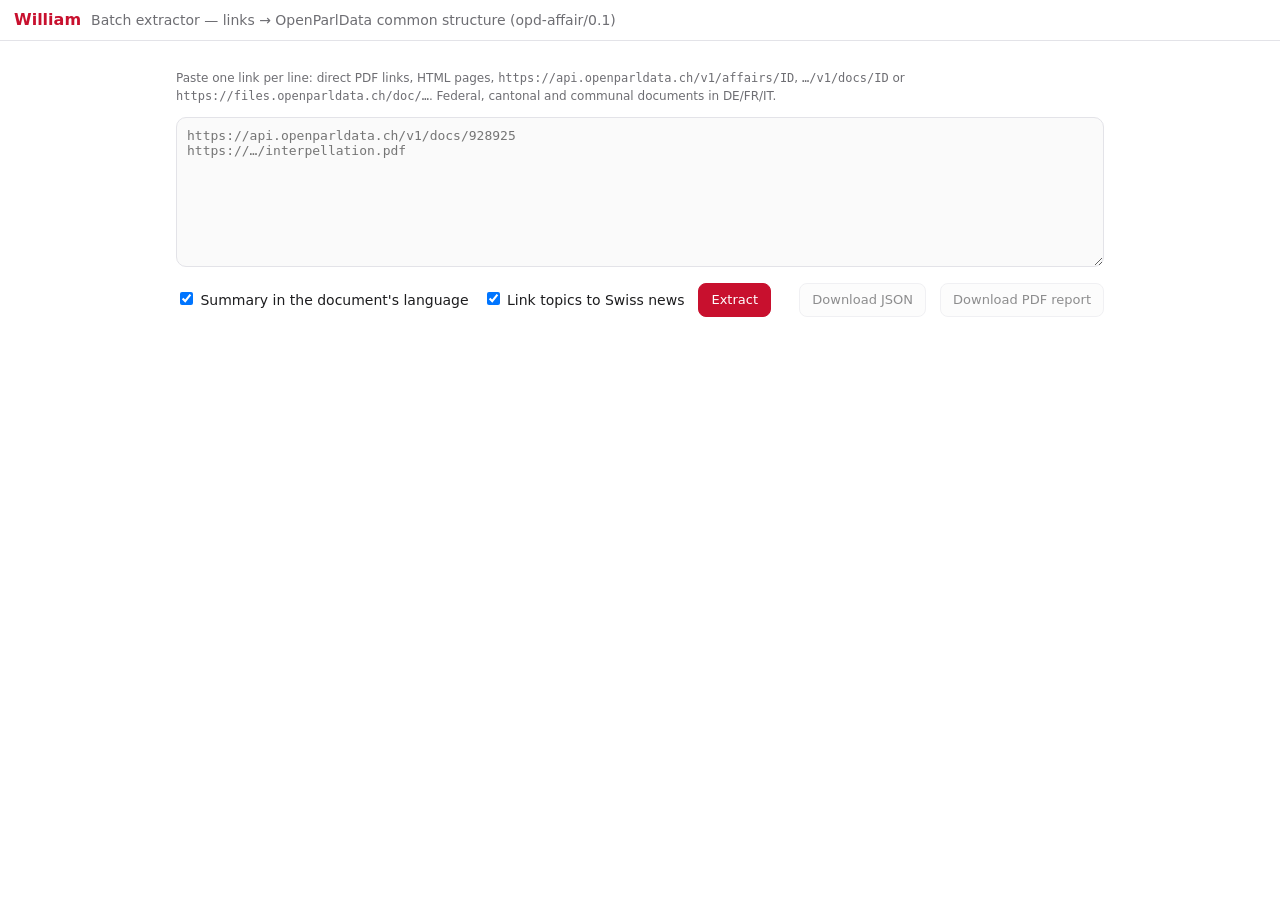
==== track_2a/src/extension/batch/batch.html @ 39518379 "William: Apertus extractor for OpenParlData affairs (extension, batch page, API, schema, eval)" ====
<!doctype html>
<html lang="en">
<head>
<meta charset="utf-8">
<meta name="viewport" content="width=device-width, initial-scale=1">
<title>William batch extractor</title>
<link rel="stylesheet" href="../shared/ui.css">
<style>
  main{max-width:960px;margin:0 auto;padding:16px}
  textarea{width:100%;min-height:150px;font:13px ui-monospace,Consolas,monospace;padding:10px;border:1px solid var(--line);border-radius:10px;background:var(--card);color:var(--fg)}
  .opts{display:flex;flex-wrap:wrap;gap:14px;align-items:center;margin:10px 0}
  .card{border:1px solid var(--line);border-radius:12px;padding:12px 14px;margin:12px 0;background:var(--bg)}
  .card h3{margin:0 0 4px;font-size:15px}
  .card .u{font-size:11px;color:var(--muted);word-break:break-all}
  details summary{cursor:pointer;color:var(--muted);font-size:12px;margin-top:6px}
  .lvl{font-size:11px;padding:1px 7px;border-radius:9px;background:var(--sunken);margin-right:6px}
</style>
</head>
<body>
<header class="bar"><span class="brand">William</span><span class="muted">Batch extractor — links → OpenParlData common structure (opd-affair/0.1)</span></header>
<main>
  <p class="small muted">Paste one link per line: direct PDF links, HTML pages, <code>https://api.openparldata.ch/v1/affairs/ID</code>,
    <code>…/v1/docs/ID</code> or <code>https://files.openparldata.ch/doc/…</code>. Federal, cantonal and communal documents in DE/FR/IT.</p>
  <textarea id="urls" placeholder="https://api.openparldata.ch/v1/docs/928925&#10;https://…/interpellation.pdf"></textarea>
  <div class="opts">
    <label><input type="checkbox" id="optSum" checked> Summary in the document's language</label>
    <label><input type="checkbox" id="optNews" checked> Link topics to Swiss news</label>
    <button id="run" class="btn primary">Extract</button>
    <span class="grow"></span>
    <button id="dlJson" class="btn" disabled>Download JSON</button>
    <button id="dlPdf" class="btn" disabled>Download PDF report</button>
  </div>
  <div id="status" class="small muted"></div>
  <div id="cards"></div>
</main>
<script type="module" src="batch.js"></script>
</body>
</html>
---- track_2a/src/extension/shared/ui.css ----
:root{--bg:#fff;--fg:#1d1d1f;--muted:#6e6e73;--line:#e3e3e8;--sunken:#f2f2f5;--accent:#c8102e;--link:#0b57d0;--hl:#fff1b8;--hl-on:#ffd75e;--hl-line:#e0a800;--ok:#1b7f3b;--warn:#a15c00;--bad:#b00020;--card:#fafafa}
@media (prefers-color-scheme:dark){:root{--bg:#1c1c1e;--fg:#f2f2f7;--muted:#a1a1a6;--line:#3a3a3c;--sunken:#111113;--card:#242426;--link:#8ab4f8;--hl:#5c4a00;--hl-on:#8a6d00;--ok:#5ad27e;--warn:#f0b35a;--bad:#ff7a8a}}
*{box-sizing:border-box}
body{margin:0;background:var(--bg);color:var(--fg);font:14px/1.5 system-ui,-apple-system,"Segoe UI",sans-serif}
a{color:var(--link)}
.bar{display:flex;align-items:center;gap:10px;padding:8px 14px;border-bottom:1px solid var(--line);background:var(--bg)}
.brand{font-weight:700;color:var(--accent);font-size:16px}
.grow{flex:1}.muted{color:var(--muted)}.small{font-size:12px}
.btn{font:inherit;font-size:13px;padding:6px 12px;border-radius:8px;border:1px solid var(--line);background:var(--card);color:var(--fg);cursor:pointer;text-decoration:none}
.btn:hover:not(:disabled){border-color:var(--muted)}
.btn:disabled{opacity:.5;cursor:default}
.btn.primary{background:var(--accent);border-color:var(--accent);color:#fff}
.btn.ghost{background:none}
.w-summary{margin:8px 0}
.w-kp{margin:4px 0 8px;padding-left:18px}
a.w-topic{background:var(--hl);color:inherit;text-decoration:none;border-bottom:2px solid var(--hl-line);border-radius:2px;padding:0 1px}
a.w-topic.on{background:var(--hl-on)}
.w-chips a.w-topic{display:inline-block;margin:2px 0;font-size:12px;padding:1px 6px}
.w-newsbox{margin-top:10px}
.w-news-h{font-weight:600;font-size:12px;color:var(--muted);margin-bottom:4px}
.w-news{list-style:none;margin:0;padding:0}
.w-news li{padding:6px 0;border-top:1px solid var(--line)}
.w-news li a{text-decoration:none}
.w-news li span{display:block;font-size:11px;color:var(--muted)}
.w-news-empty{font-size:12px;color:var(--muted)}
.fields{width:100%;border-collapse:collapse;font-size:13px;margin:8px 0}
.fields th{text-align:left;font-weight:600;color:var(--muted);padding:4px 8px 4px 0;vertical-align:top;white-space:nowrap}
.fields td{padding:4px 0;vertical-align:top;border-top:1px solid var(--line)}
.st{display:inline-block;font-size:10px;padding:0 5px;border-radius:6px;margin-left:4px;border:1px solid currentColor;vertical-align:1px}
.st.extracted{color:var(--ok)}.st.normalised{color:var(--ok)}.st.metadata{color:var(--link)}.st.inferred{color:var(--warn)}
.pg{font-size:11px;margin-left:4px;cursor:pointer}
.flag{color:var(--warn);font-size:12px;margin:2px 0}
.err{color:var(--bad)}
pre.json{background:var(--sunken);padding:8px;border-radius:8px;overflow:auto;max-height:340px;font-size:11px}
.spin{height:3px;margin:10px 0;background:linear-gradient(90deg,var(--accent) 0 30%,var(--line) 30%);background-size:200% 100%;animation:sp 1s linear infinite}
@keyframes sp{to{background-position:-200% 0}}
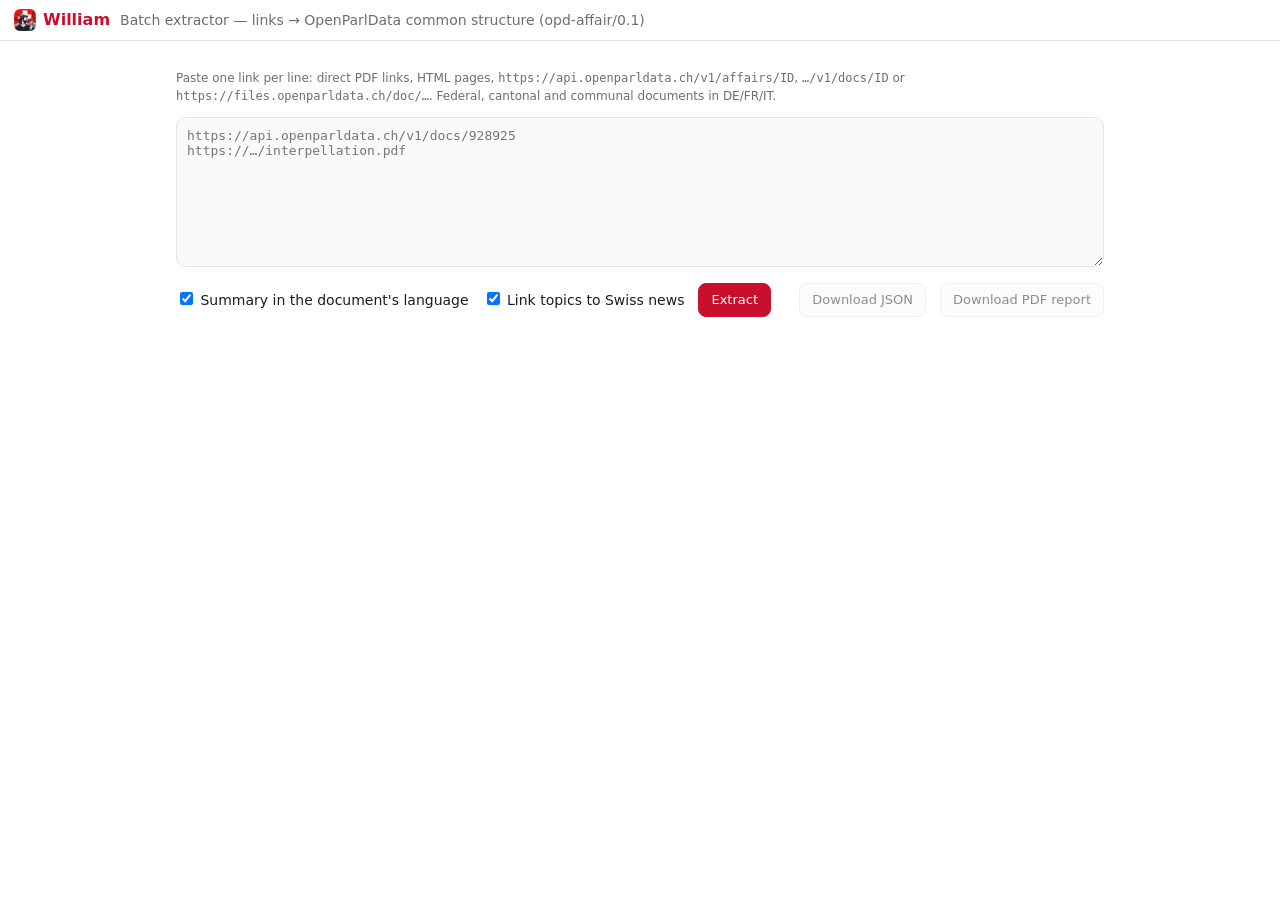
==== commit dba8a10e: "Big contribution - Validator: `python -m william validate` / `POST /v1/validate` / `make validate` c" ====
--- a/track_2a/src/extension/batch/batch.html
+++ b/track_2a/src/extension/batch/batch.html
@@ -4,6 +4,7 @@
 <meta charset="utf-8">
 <meta name="viewport" content="width=device-width, initial-scale=1">
 <title>William batch extractor</title>
+<link rel="icon" href="../icons/icon-32.png">
 <link rel="stylesheet" href="../shared/ui.css">
 <style>
   main{max-width:960px;margin:0 auto;padding:16px}
@@ -17,7 +18,7 @@
 </style>
 </head>
 <body>
-<header class="bar"><span class="brand">William</span><span class="muted">Batch extractor — links → OpenParlData common structure (opd-affair/0.1)</span></header>
+<header class="bar"><span class="brand"><img src="../icons/icon-48.png" alt="">William</span><span class="muted">Batch extractor — links → OpenParlData common structure (opd-affair/0.1)</span></header>
 <main>
   <p class="small muted">Paste one link per line: direct PDF links, HTML pages, <code>https://api.openparldata.ch/v1/affairs/ID</code>,
     <code>…/v1/docs/ID</code> or <code>https://files.openparldata.ch/doc/…</code>. Federal, cantonal and communal documents in DE/FR/IT.</p>
--- a/track_2a/src/extension/shared/ui.css
+++ b/track_2a/src/extension/shared/ui.css
@@ -4,7 +4,8 @@
 body{margin:0;background:var(--bg);color:var(--fg);font:14px/1.5 system-ui,-apple-system,"Segoe UI",sans-serif}
 a{color:var(--link)}
 .bar{display:flex;align-items:center;gap:10px;padding:8px 14px;border-bottom:1px solid var(--line);background:var(--bg)}
-.brand{font-weight:700;color:var(--accent);font-size:16px}
+.brand{font-weight:700;color:var(--accent);font-size:16px;display:inline-flex;align-items:center;gap:7px}
+.brand img{width:22px;height:22px}
 .grow{flex:1}.muted{color:var(--muted)}.small{font-size:12px}
 .btn{font:inherit;font-size:13px;padding:6px 12px;border-radius:8px;border:1px solid var(--line);background:var(--card);color:var(--fg);cursor:pointer;text-decoration:none}
 .btn:hover:not(:disabled){border-color:var(--muted)}
